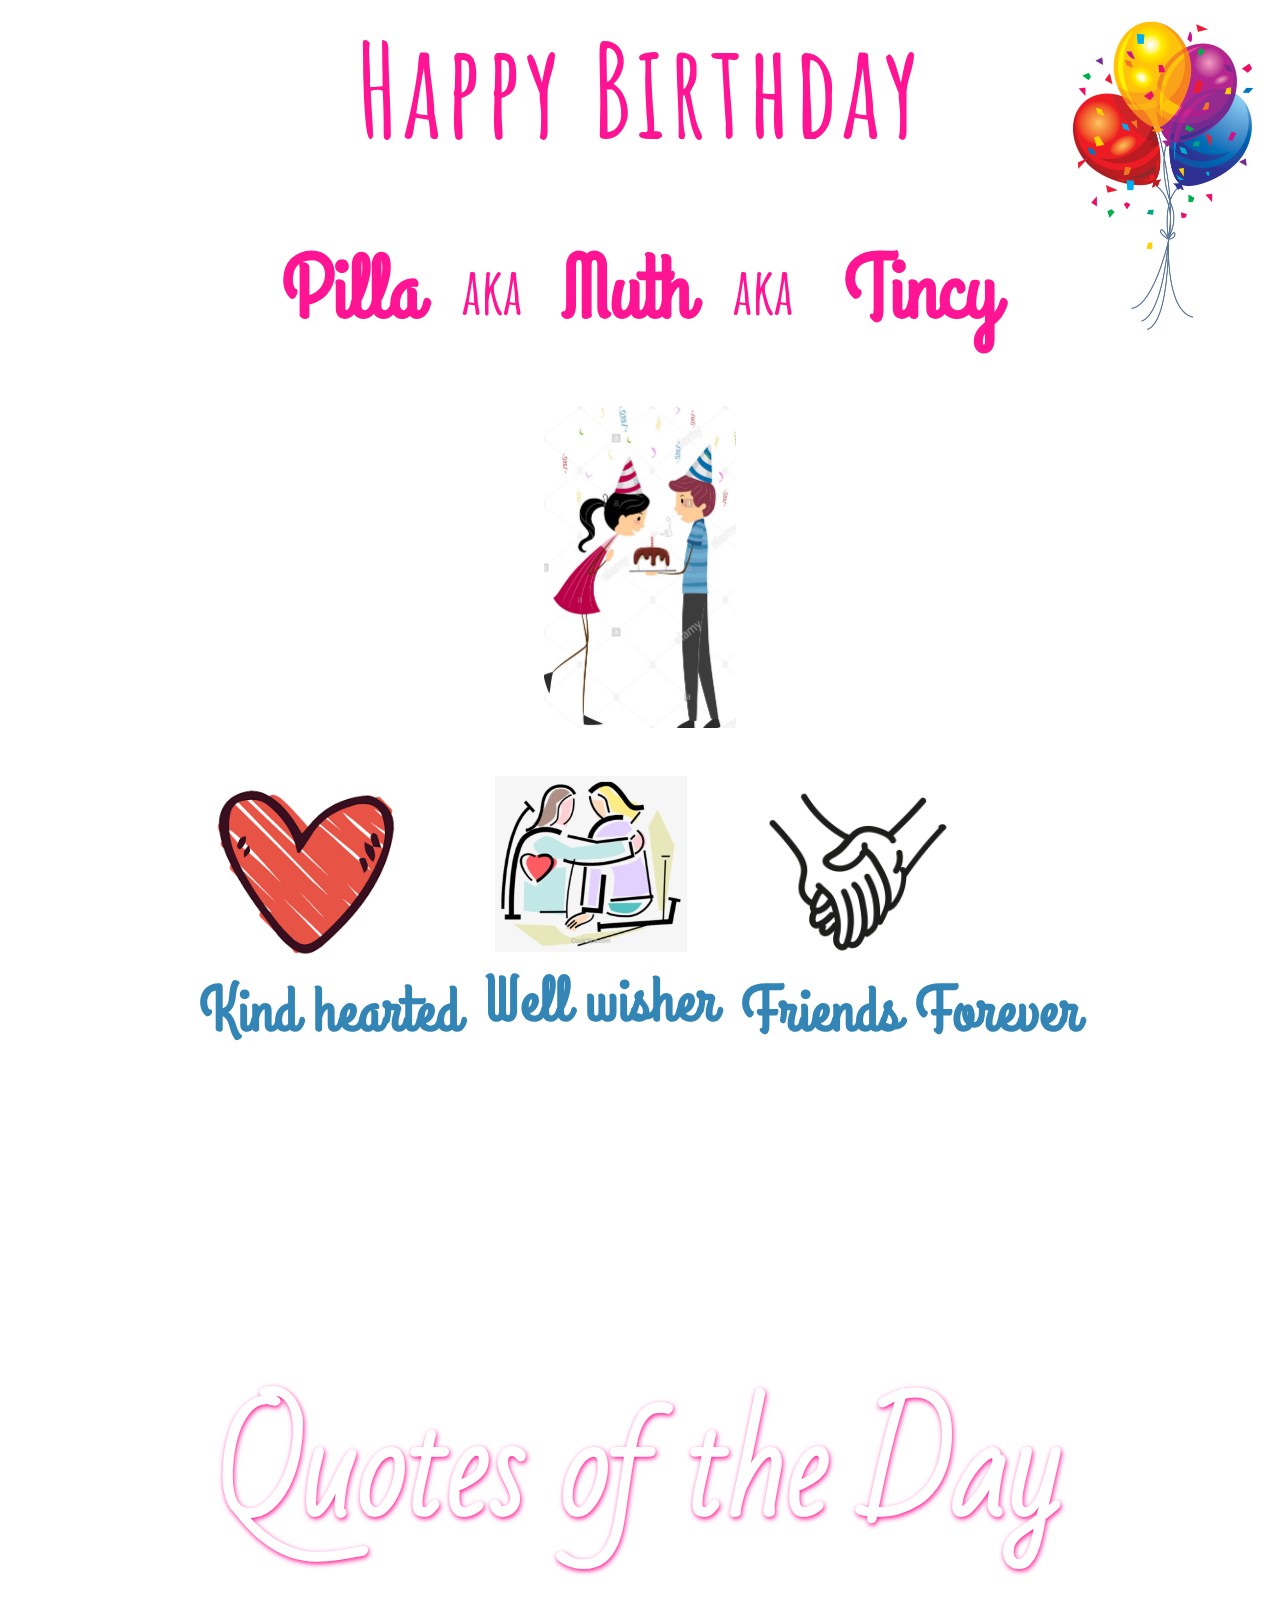
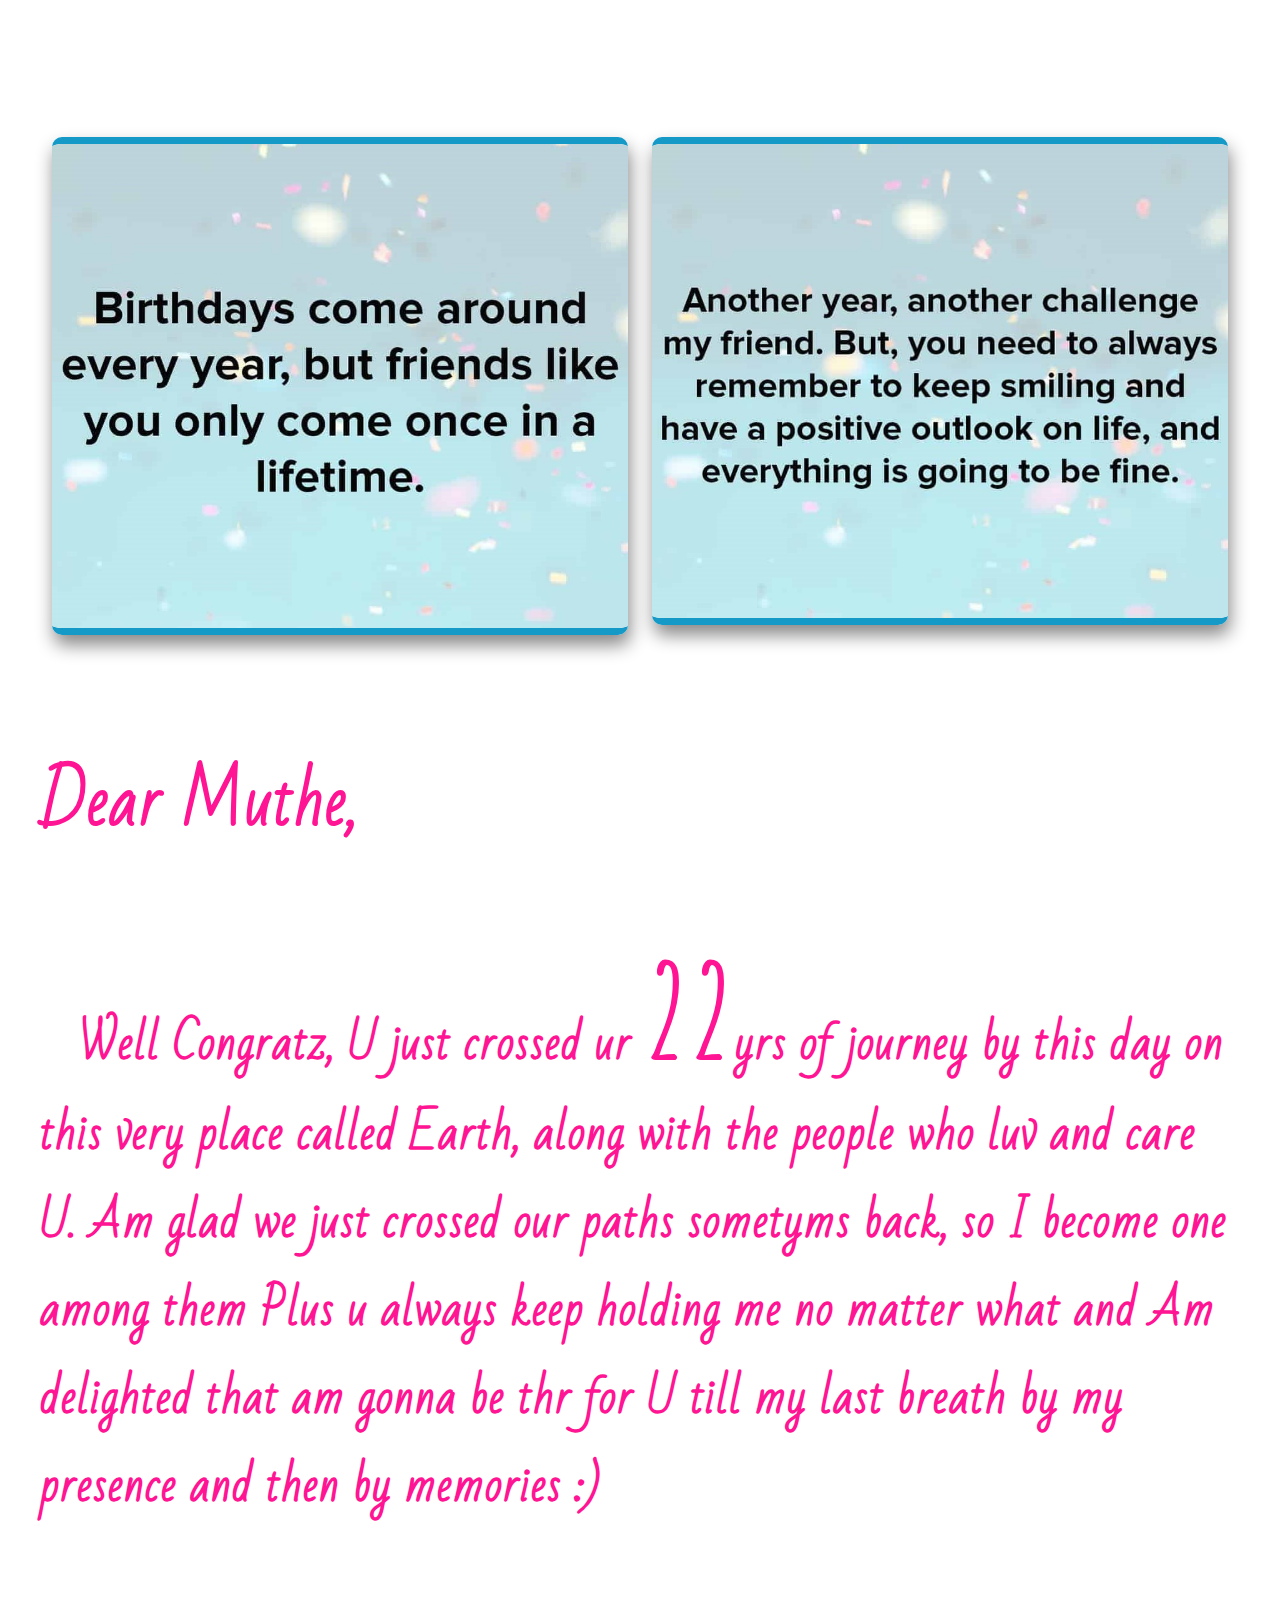
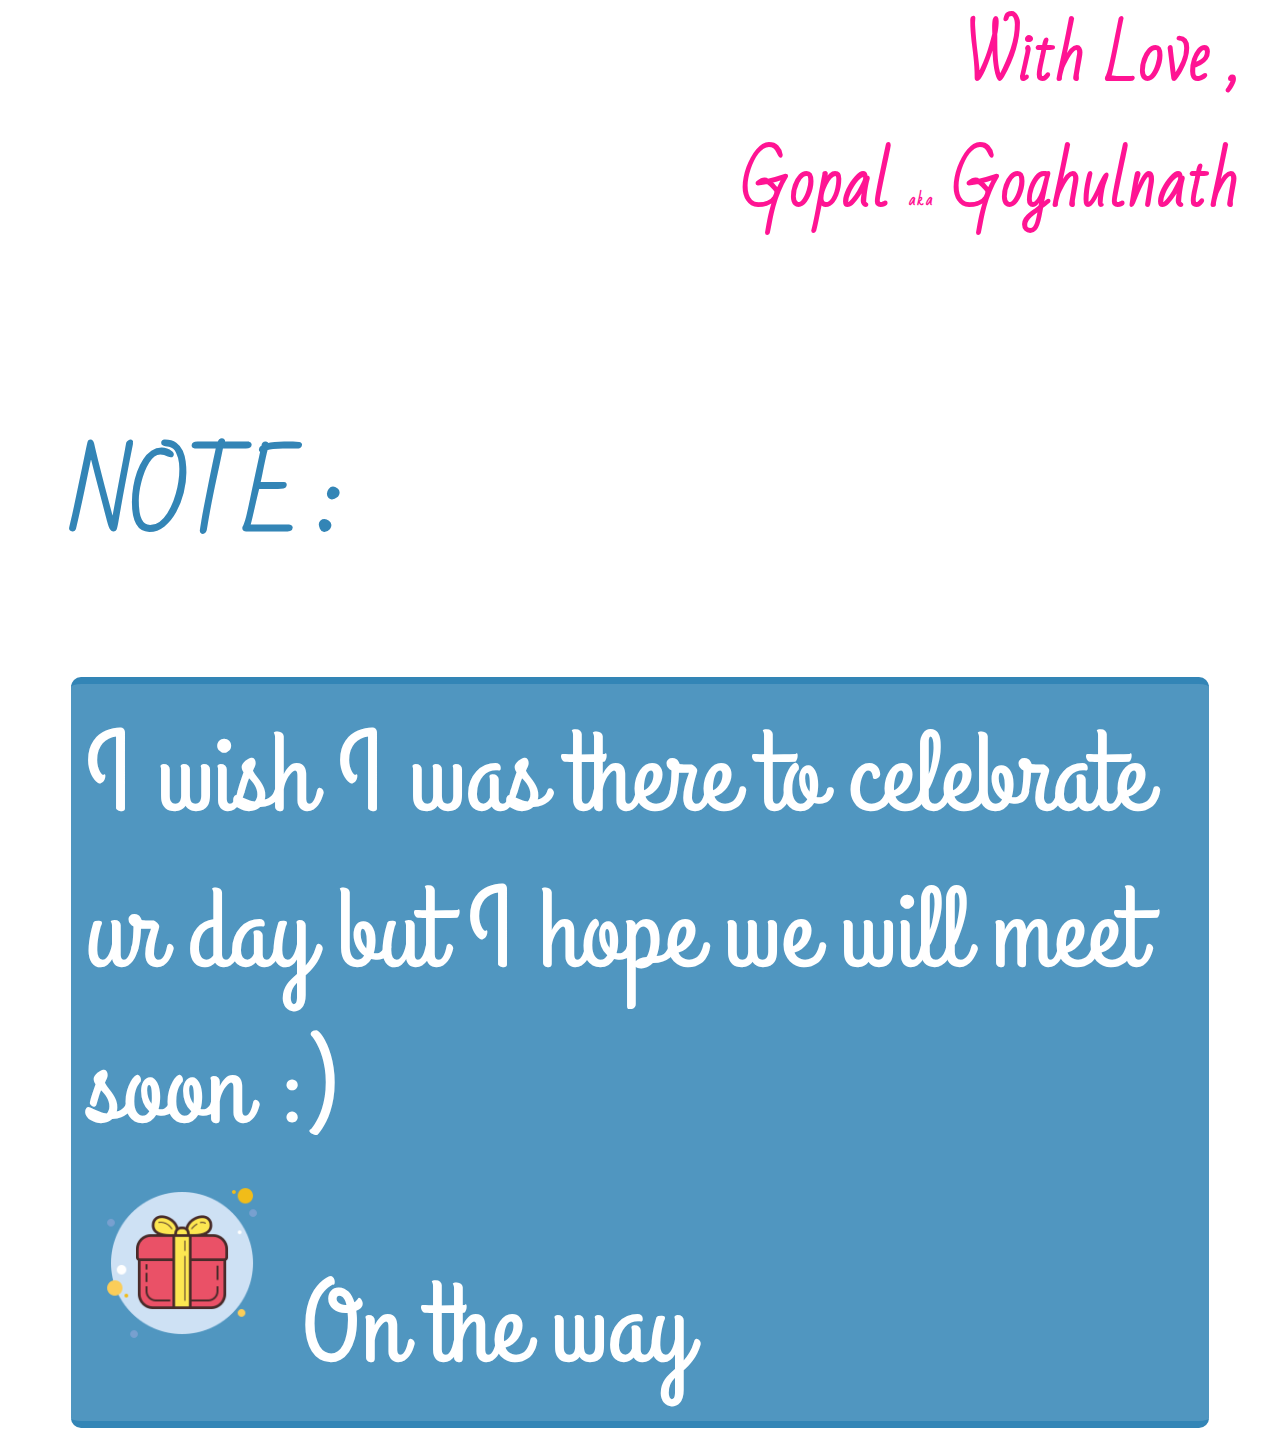
==== goodie.html @ f731a9ea "Update goodie.html" ====
<html><head>
    <meta charset="utf-8">
    <meta http-equiv="X-UA-Compatible" content="IE=edge">
    <title>MyGreetings</title>
    <meta name="viewport" content="width=device-width, initial-scale=1">
    <link rel="icon" href="greeting.png" type="image/png" sizes="1500x1500">
    <link rel="stylesheet" type="text/css" media="screen" href="main.css">
    <script src="main.js"></script>
<link href="https://fonts.googleapis.com/css2?family=Amatic+SC:wght@700&amp;family=Architects+Daughter&amp;family=Bad+Script&amp;family=Great+Vibes&amp;family=Sacramento&amp;display=swap" rel="stylesheet">
<link href="https://fonts.googleapis.com/css2?family=Grand+Hotel&amp;display=swap" rel="stylesheet">
    
<style>
       #fly{
            animation-name: show;
            animation-fill-mode: forwards;
            animation-duration: 1s;
            animation-delay: 2s;
        }
        @keyframes show{
                0%{
                    top:-10px;
                    
                }
                100%{
                    top:20px;
                   
                }
            }
body{
    color:deeppink; 
}
h1,h2{
text-align: center; 

} 
h1{
    font-size:10vw;
    font-family: 'Amatic SC', cursive;
    letter-spacing: 4px;
} 
h2{ 
    margin-top: -25px; 
    font-size: 30px;
    font-size:7vw; 
    font-family: 'Grand Hotel', cursive;
}
span{
    font-family: 'Amatic SC', cursive;
    font-size: 5vw ;
}
#cake{
    margin-top: -20px;
}

#flex-container{
            display: flex;
            justify-content:center;
            
        }
        img{
            width:15vw;
            height: auto;
            
        }
        .threes{
            margin-left: 10px;
        }
        h6{
            text-align: center;
            font-size: 5vw;
            font-family:'Grand Hotel', cursive ;
            letter-spacing: 1px;
            margin-top: 0px;
            color:#3385b6;
    
        }
        .flex-item{ 
            padding: 12px;
        }
    
    
     .quote{
            border-radius: 10px;
            box-shadow: 2px 10px 18px #888888;
            width:45vw;
            height: auto;

        }
        .bor1, .bor2{
            border-top: 7px #1599c7 solid; 
            border-bottom: 7px #1599c7 solid;
        }
        /* .bor2{
            border-top: 7px #7f838e solid;
            border-bottom: 7px #7f838e solid;
           
        } */
        #myWish{
            width: 95%;
            font-family:bad script;
            font-weight: bold;
            margin: auto;
            padding: 10px;  
            letter-spacing: 1px; 
            font-size:3.5vw;
        }  
        p{
            font-size: 5vw;
        } 
        #yrs{
            font-size: 10vw;
            font-weight: bold;
        }
        h3{
            font-size: 10vw;
            font-family: bad script;
            text-align: center;
            color:white;
            text-shadow: 1px 2px 5px deeppink;
        }
        footer{
            width: 90%;
            margin: auto;
        }
        #footer-note{
            font-size: 9vw;
            font-family:'Grand Hotel', cursive ;
            color:white;  
            padding: 15px; 
            background-color:#3385b6db ;
            border-radius: 10px;
            border-top: 7px #3385b6 solid;
            border-bottom: 7px #3385b6 solid;
            
        }
        #foot-head{
            font-family: 'bad script', cursive;
            font-size:7vw;
            font-weight:bold;
            color:#3385b6;
        }
</style>
</head>
<body bgcolor="white">
<img src="balloon.png" alt="" style="position: absolute;top:20px;right:20px;" id="fly">
   
<h1>Happy Birthday </h1>
    <h2>
        Pilla 
        &nbsp;<span>aka</span>&nbsp;
        Muth
        &nbsp;<span>aka </span>&nbsp;
        Tincy
    </h2> 

   <center> <img id="cake" src="bday3.jpg" width="200vw" height="auto">
    </center>
<br>
<br>

<div id="flex-container">

    <div class="flex-item">
        <img src="h1.png" alt="mcc"  class="threes">
        <h6>Kind hearted</h6>
    </div>

    <div class="flex-item">
        <img src="w1.png" alt="mcc"  class="threes">
        <h6 style="margin-top:6px;">Well wisher</h6>
    </div>

    <div class="flex-item">
        <img src="t3.png" alt="mcc" class="threes" style="margin-left: 20px;">
        <h6>Friends Forever</h6>
    </div>

</div>
    <h3>Quotes of the Day</h3>
   <div id="flex-container">
        <div class="flex-item border1">
            <img src="nq1.jpg" alt="quote1" class="quote bor1">
        </div>
        <div class="flex-item border2">
            <img src="nq3.jpg" alt="quote1" class="quote bor2">
        </div>
    </div>

<br>

 
    <div id="myWish">
        <p>Dear Muthe,</p>
       
       &nbsp;&nbsp; Well Congratz, U just crossed ur <span id="yrs">22</span>yrs of journey by this day on this very place called Earth, along with the people who luv and care U.
        Am glad we just crossed our paths sometyms back, so I become one among them Plus u always keep holding me no matter what and
        Am delighted that am gonna be thr for U till my last breath by my presence and then by memories :)
        
        <p style="text-align: right;">With Love , <br>Gopal <span style="font-family:bad script ;font-size: 15px;">aka</span> Goghulnath</p>
    </div>

    <footer>
        <p id="foot-head">NOTE :</p>
        <div id="footer-note">
        I wish I was there to celebrate ur day but I hope we will meet soon :) <br>
    <img src="gift.png" alt="Gift is on the way" >
     On the way
        </div>
    </footer>
    <br>
 </body>
 
 
 <script>
    document.addEventListener("DOMContentLoaded",()=>{
        alert("Welcome! Have fun & great day:)") 
     })
     
 </script>
 
 </html>
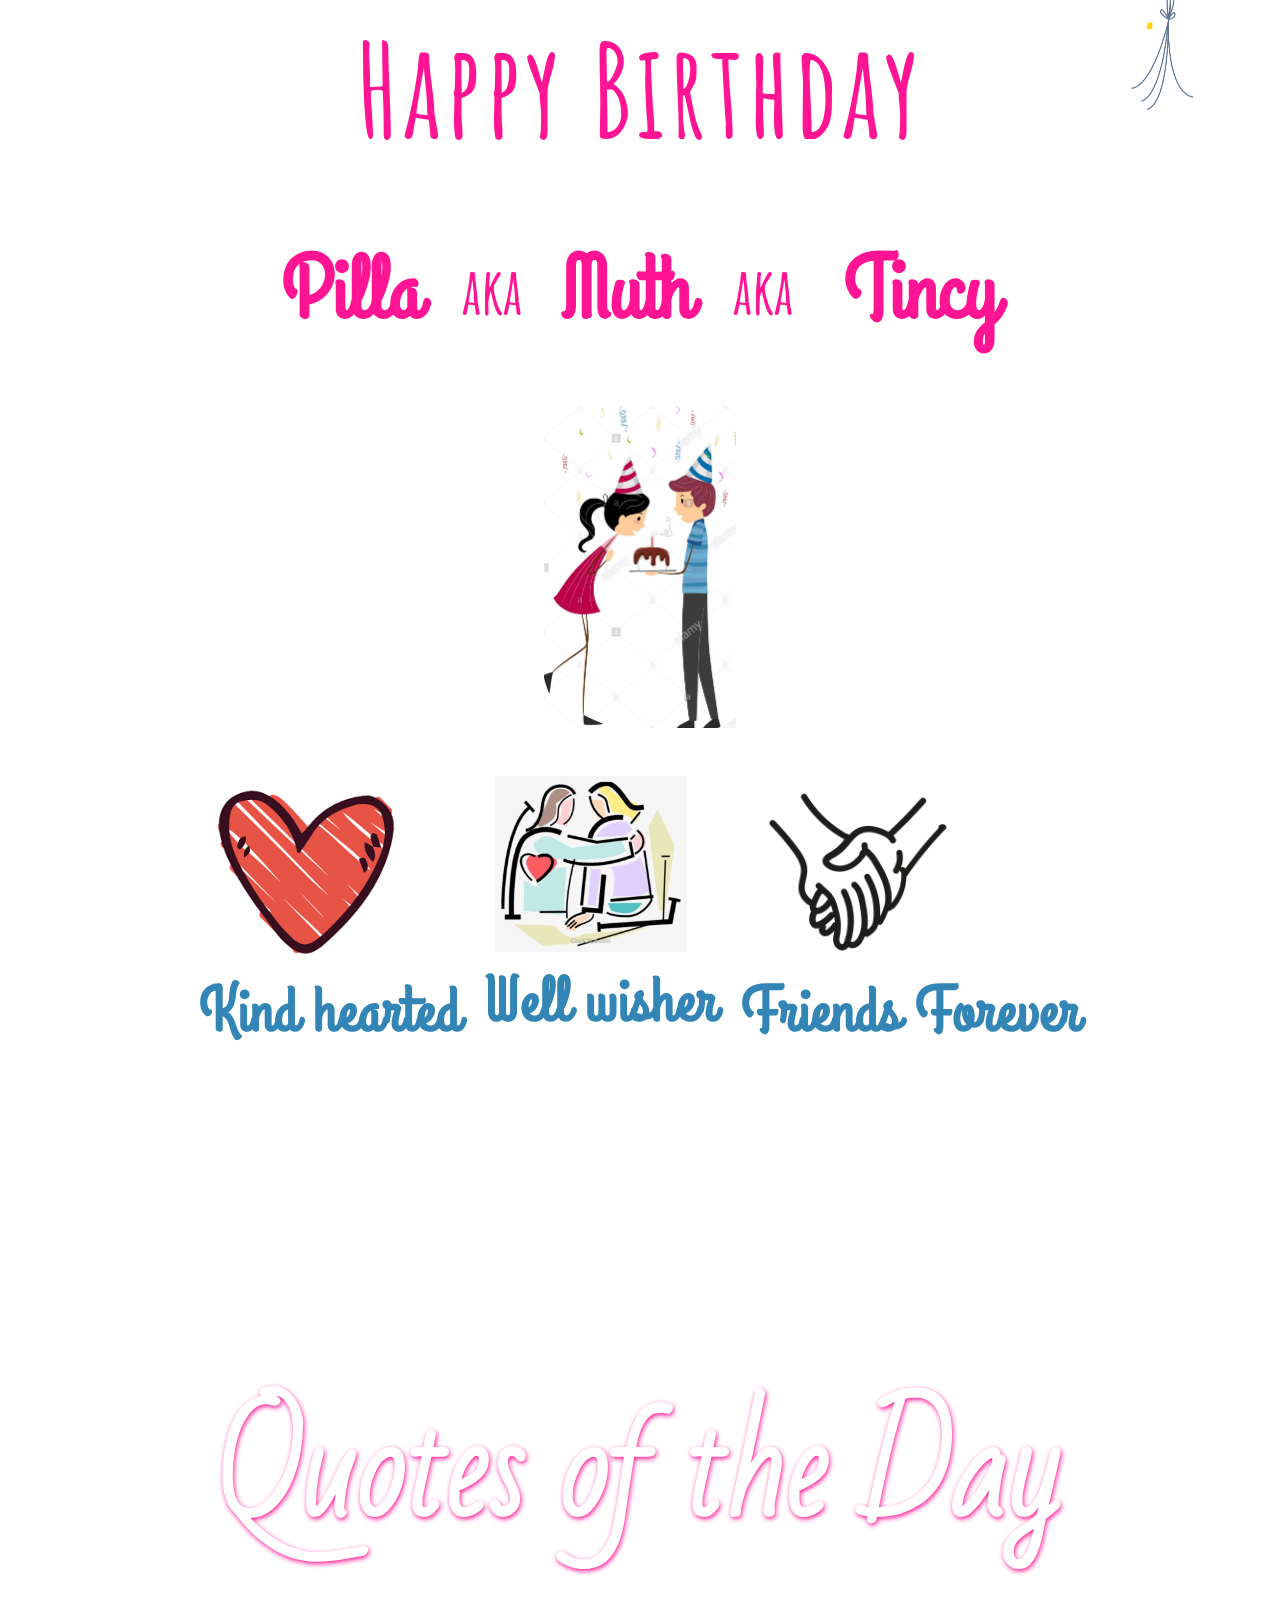
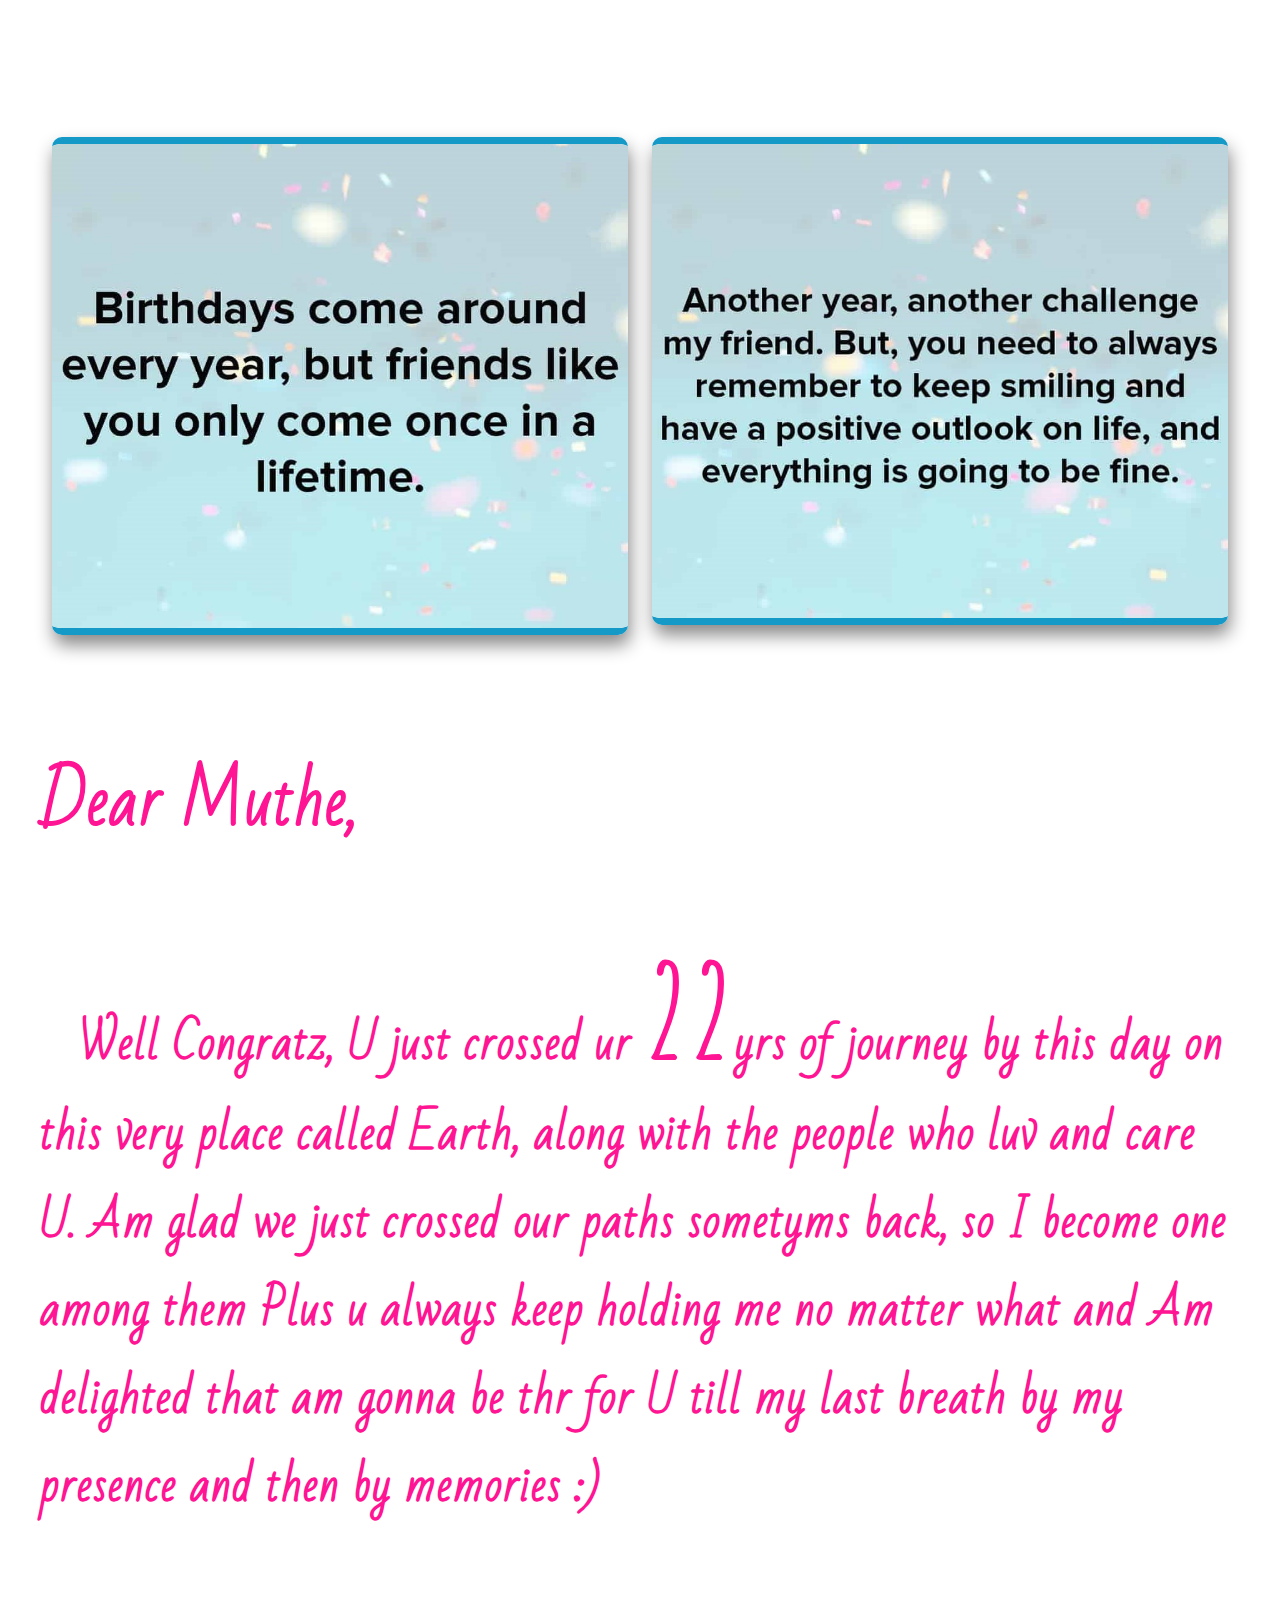
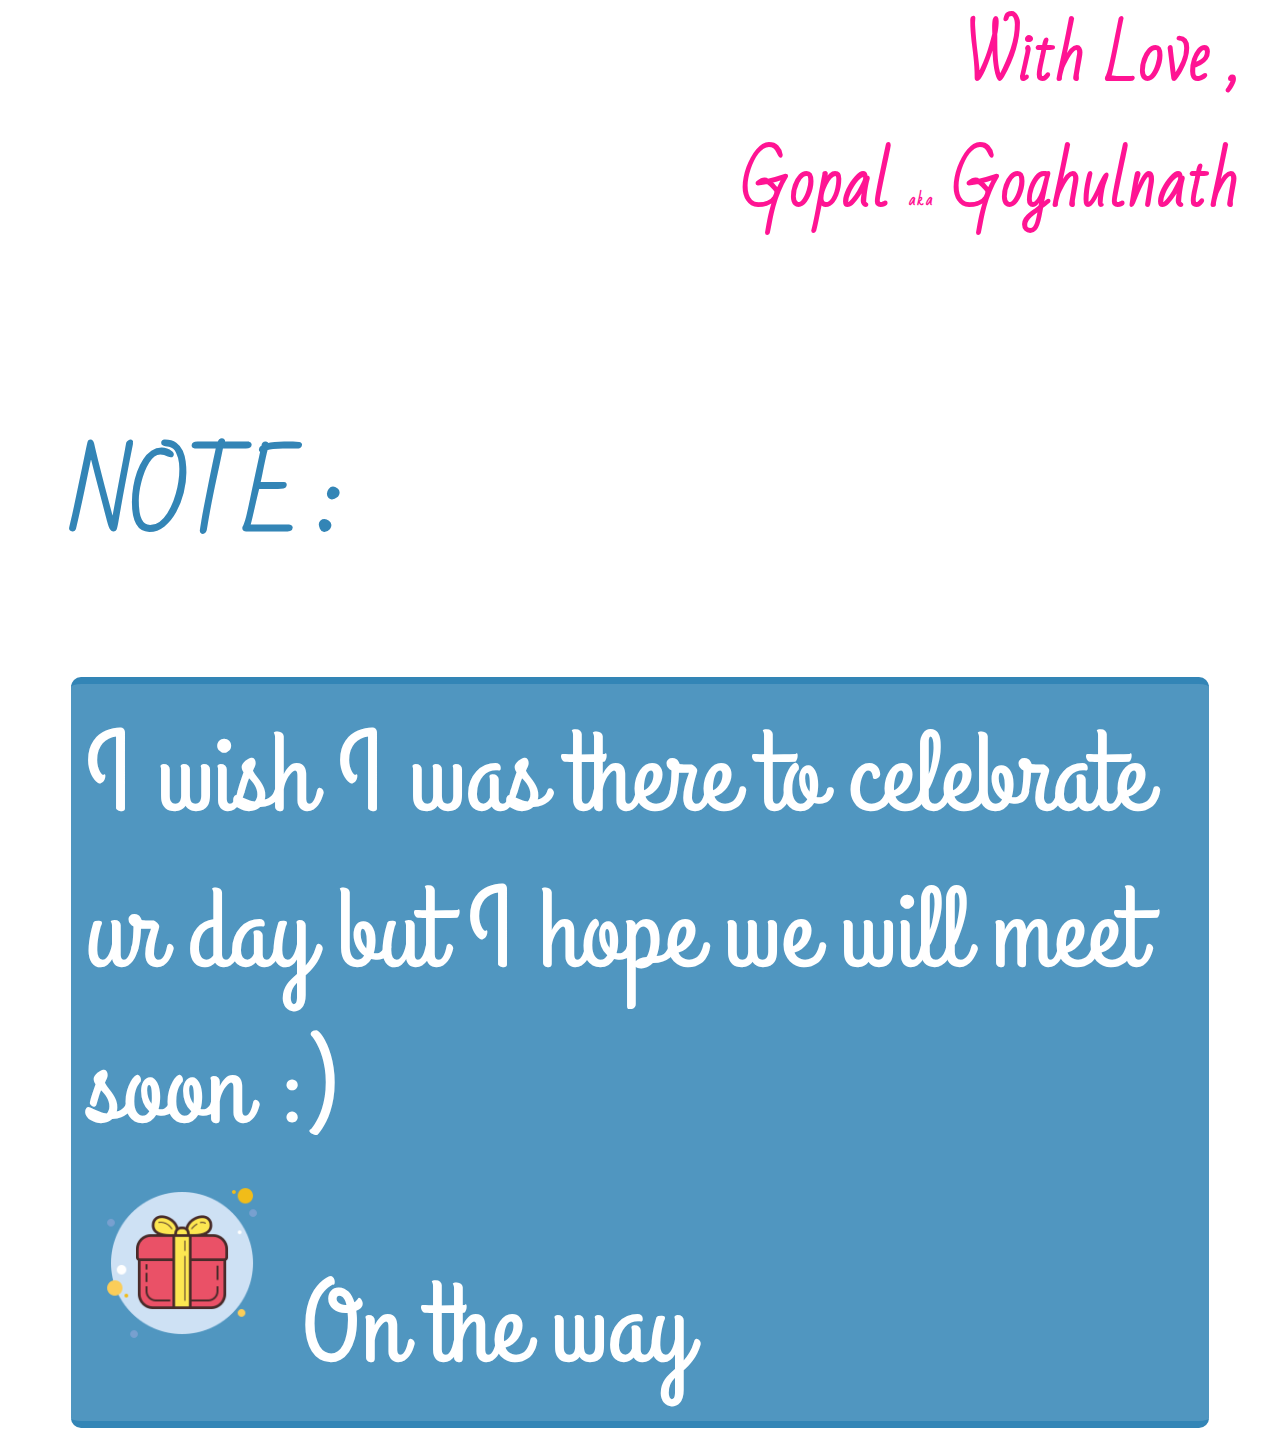
==== commit e04d08e4: "Update goodie.html" ====
--- a/goodie.html
+++ b/goodie.html
@@ -14,11 +14,11 @@
             animation-name: show;
             animation-fill-mode: forwards;
             animation-duration: 1s;
-            animation-delay: 2s;
+            animation-delay: 1s;
         }
         @keyframes show{
                 0%{
-                    top:-10px;
+                    top:-200px;
                     
                 }
                 100%{
@@ -142,7 +142,7 @@
 </style>
 </head>
 <body bgcolor="white">
-<img src="balloon.png" alt="" style="position: absolute;top:20px;right:20px;" id="fly">
+<img src="balloon.png" alt="" style="position: absolute;top:-200px;right:20px;" id="fly">
    
 <h1>Happy Birthday </h1>
     <h2>
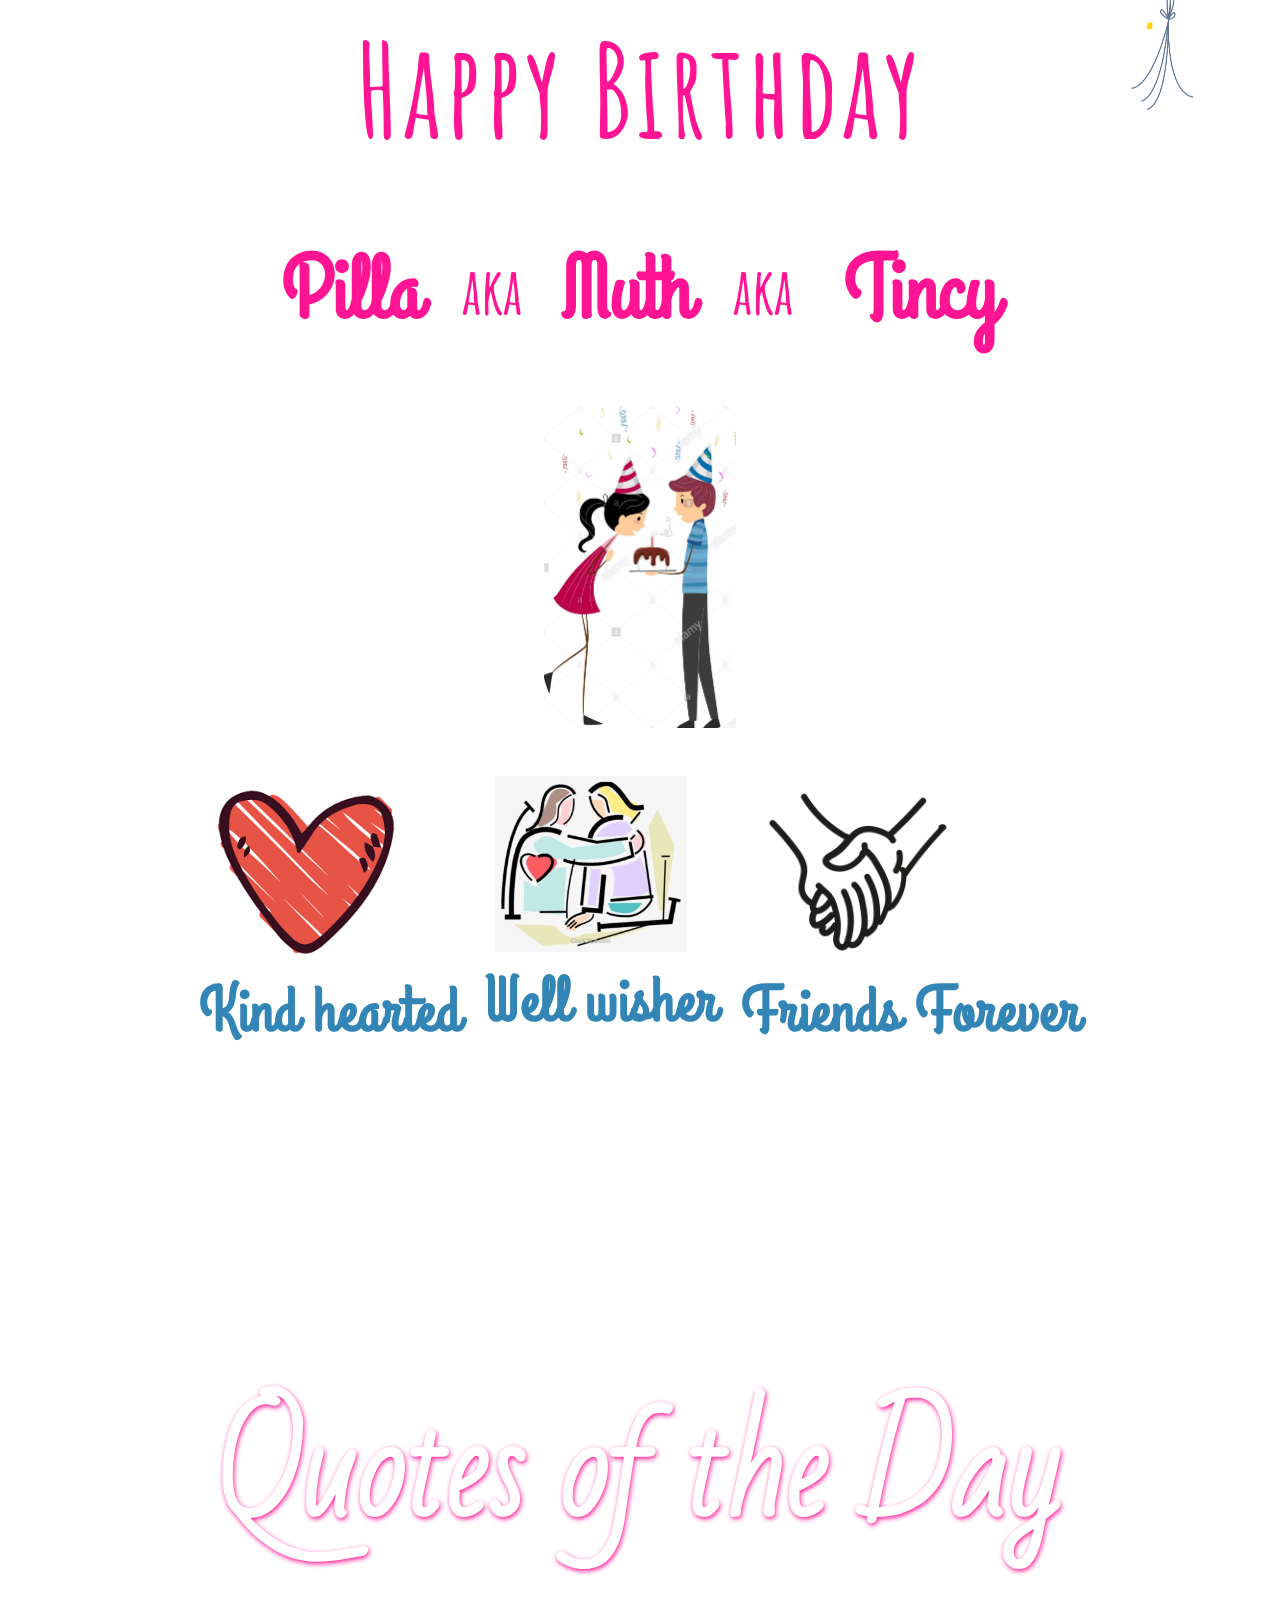
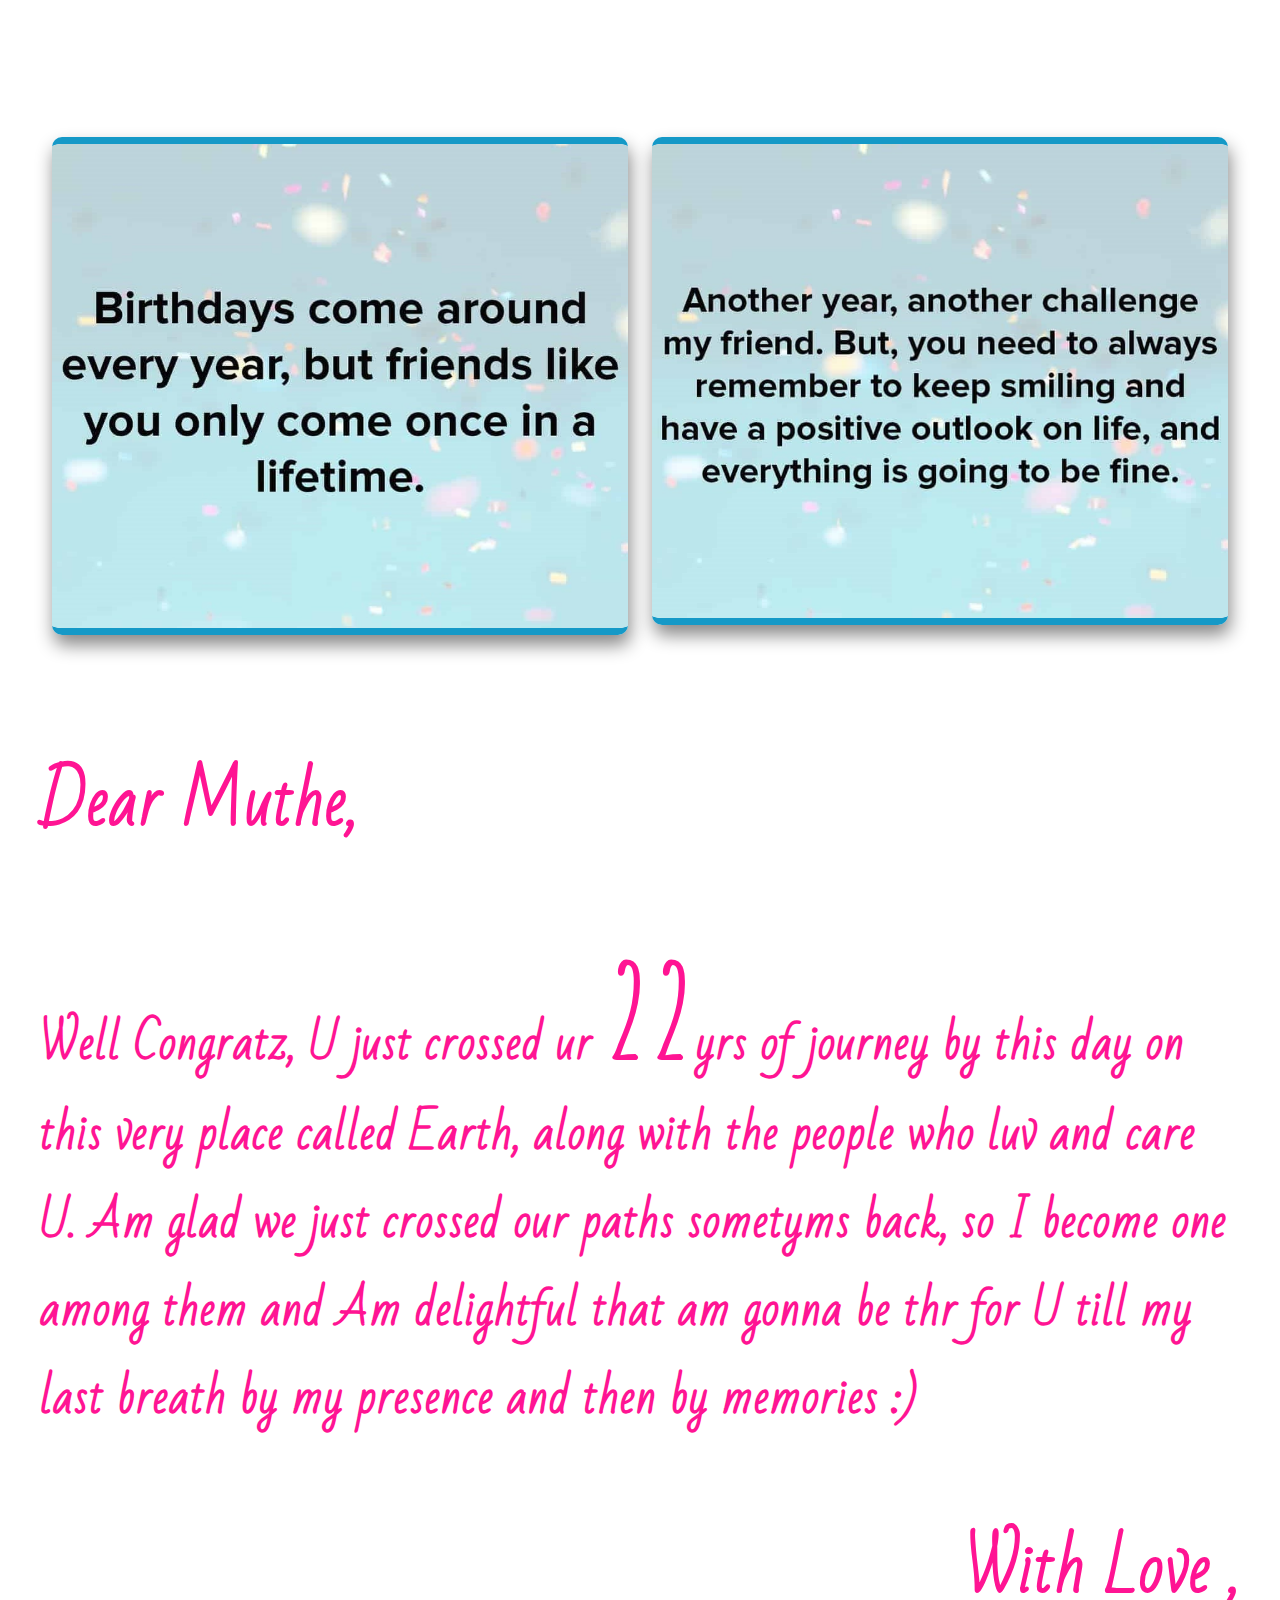
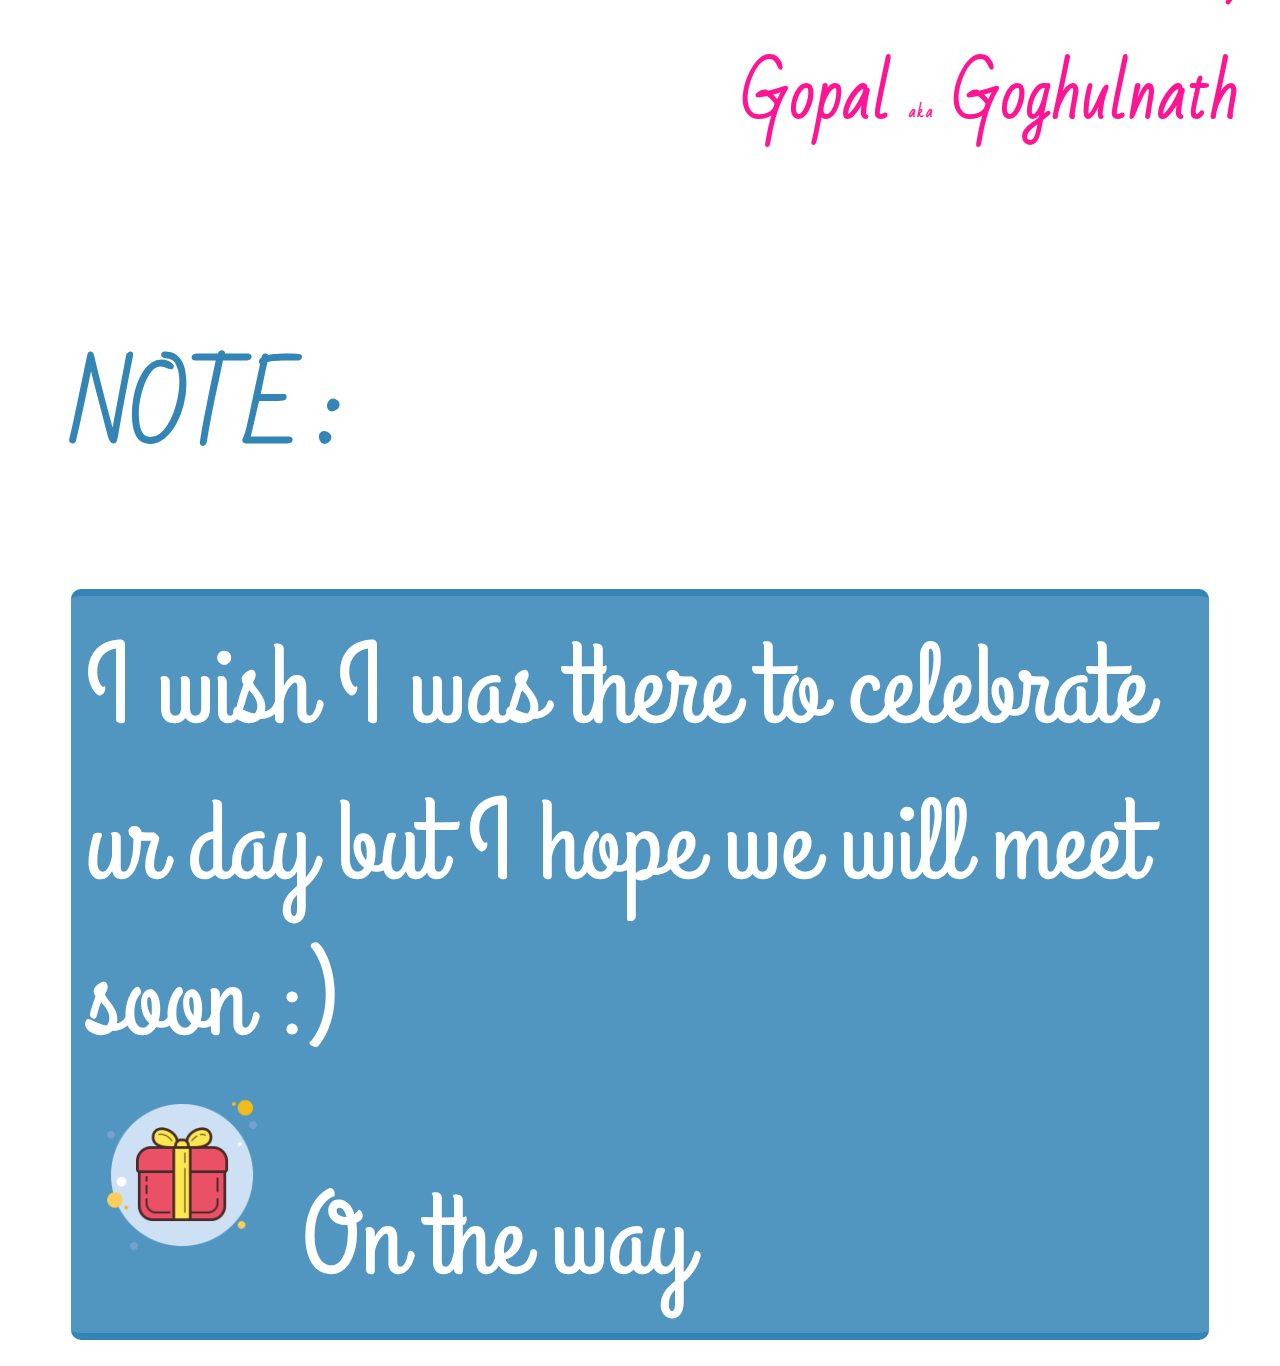
==== commit 208145be: "Update goodie.html" ====
--- a/goodie.html
+++ b/goodie.html
@@ -3,14 +3,14 @@
     <meta http-equiv="X-UA-Compatible" content="IE=edge">
     <title>MyGreetings</title>
     <meta name="viewport" content="width=device-width, initial-scale=1">
-    <link rel="icon" href="greeting.png" type="image/png" sizes="1500x1500">
+    <link rel="icon" href="greeting.png" type="image/gif" sizes="1500x1500">
     <link rel="stylesheet" type="text/css" media="screen" href="main.css">
     <script src="main.js"></script>
 <link href="https://fonts.googleapis.com/css2?family=Amatic+SC:wght@700&amp;family=Architects+Daughter&amp;family=Bad+Script&amp;family=Great+Vibes&amp;family=Sacramento&amp;display=swap" rel="stylesheet">
 <link href="https://fonts.googleapis.com/css2?family=Grand+Hotel&amp;display=swap" rel="stylesheet">
     
 <style>
-       #fly{
+        #fly{
             animation-name: show;
             animation-fill-mode: forwards;
             animation-duration: 1s;
@@ -27,19 +27,19 @@
                 }
             }
 body{
-    color:deeppink; 
+    color:deeppink;
 }
 h1,h2{
 text-align: center; 
 
-} 
+}
 h1{
     font-size:10vw;
     font-family: 'Amatic SC', cursive;
     letter-spacing: 4px;
 } 
-h2{ 
-    margin-top: -25px; 
+h2{
+    margin-top: -25px;
     font-size: 30px;
     font-size:7vw; 
     font-family: 'Grand Hotel', cursive;
@@ -74,7 +74,7 @@
             color:#3385b6;
     
         }
-        .flex-item{ 
+        .flex-item{
             padding: 12px;
         }
     
@@ -87,7 +87,7 @@
 
         }
         .bor1, .bor2{
-            border-top: 7px #1599c7 solid; 
+            border-top: 7px #1599c7 solid;
             border-bottom: 7px #1599c7 solid;
         }
         /* .bor2{
@@ -139,6 +139,7 @@
             font-weight:bold;
             color:#3385b6;
         }
+ 
 </style>
 </head>
 <body bgcolor="white">
@@ -188,13 +189,13 @@
 
 <br>
 
- 
+
     <div id="myWish">
         <p>Dear Muthe,</p>
        
-       &nbsp;&nbsp; Well Congratz, U just crossed ur <span id="yrs">22</span>yrs of journey by this day on this very place called Earth, along with the people who luv and care U.
-        Am glad we just crossed our paths sometyms back, so I become one among them Plus u always keep holding me no matter what and
-        Am delighted that am gonna be thr for U till my last breath by my presence and then by memories :)
+        Well Congratz, U just crossed ur <span id="yrs">22</span>yrs of journey by this day on this very place called Earth, along with the people who luv and care U.
+        Am glad we just crossed our paths sometyms back, so I become one among them and
+        Am delightful that am gonna be thr for U till my last breath by my presence and then by memories :)
         
         <p style="text-align: right;">With Love , <br>Gopal <span style="font-family:bad script ;font-size: 15px;">aka</span> Goghulnath</p>
     </div>
@@ -212,10 +213,11 @@
  
  
  <script>
-    document.addEventListener("DOMContentLoaded",()=>{
+      document.addEventListener("DOMContentLoaded",()=>{
         alert("Welcome! Have fun & great day:)") 
      })
-     
+      
+    
  </script>
  
  </html>
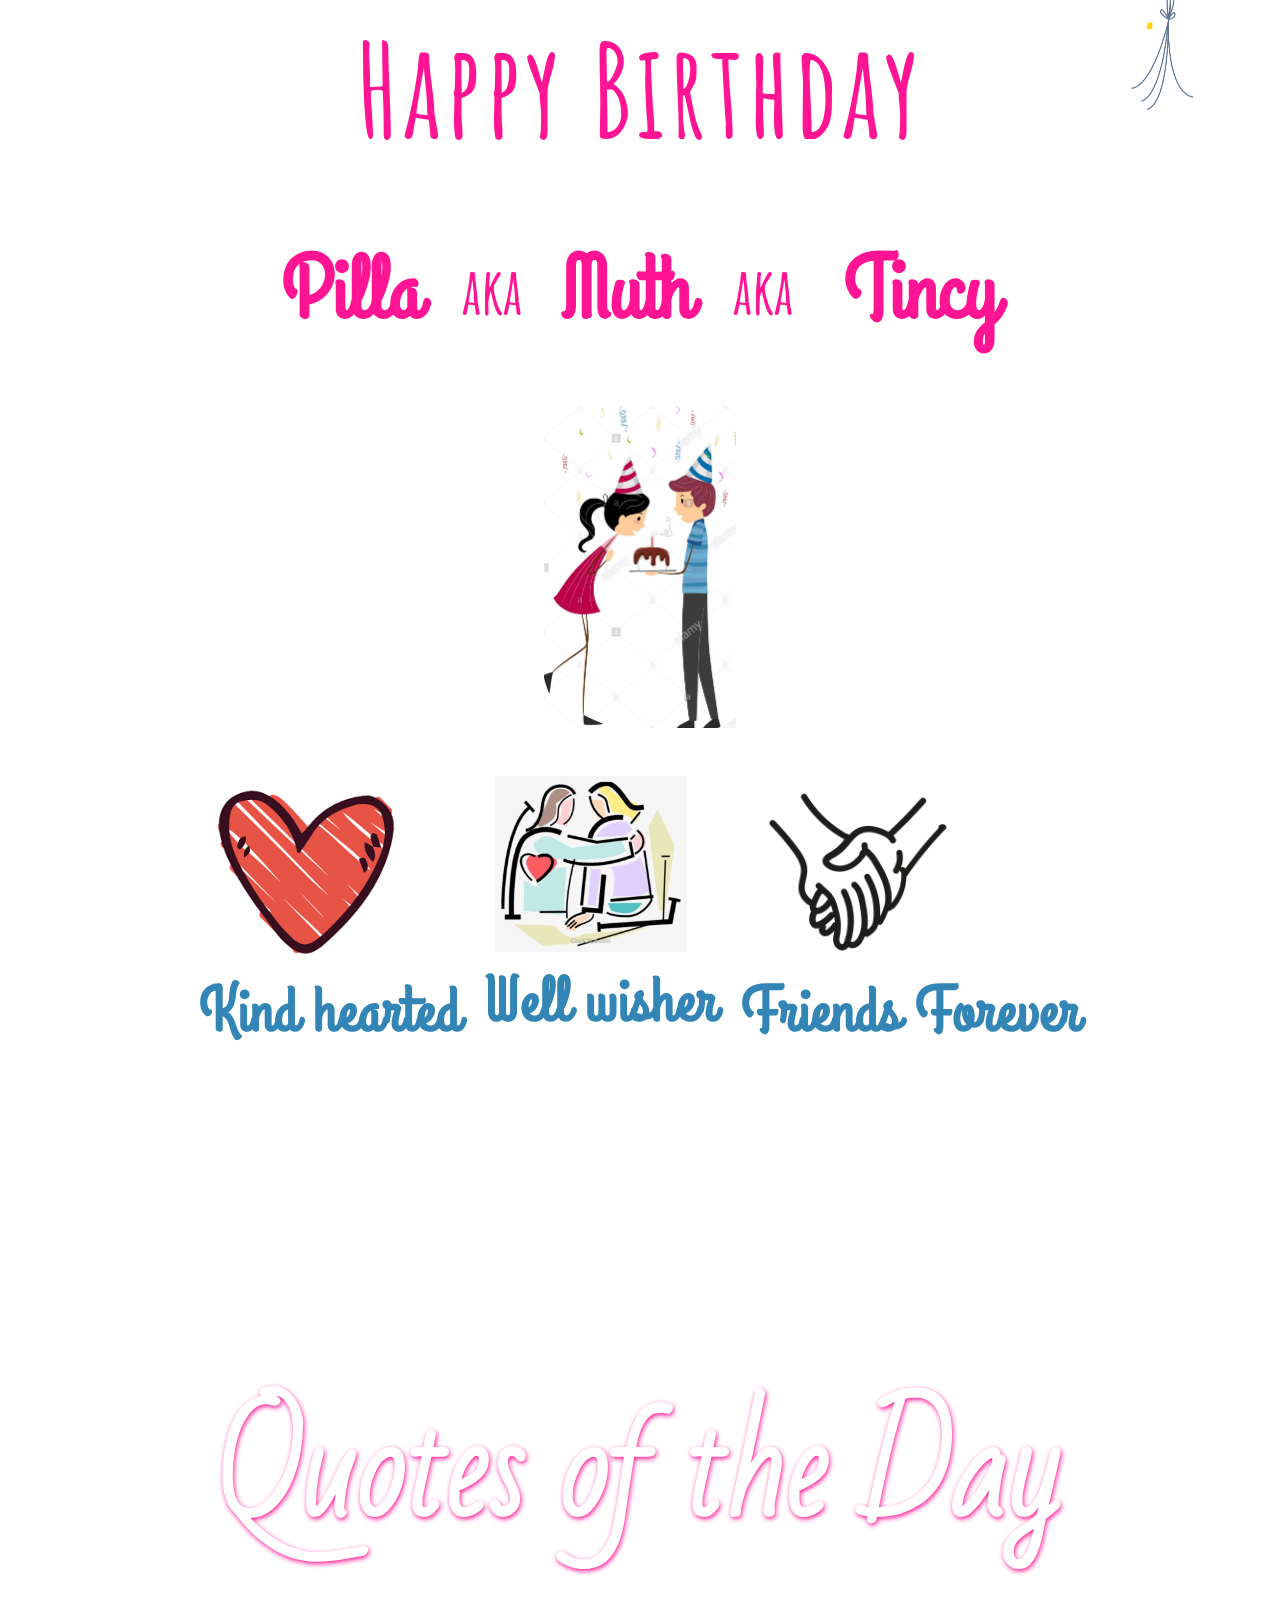
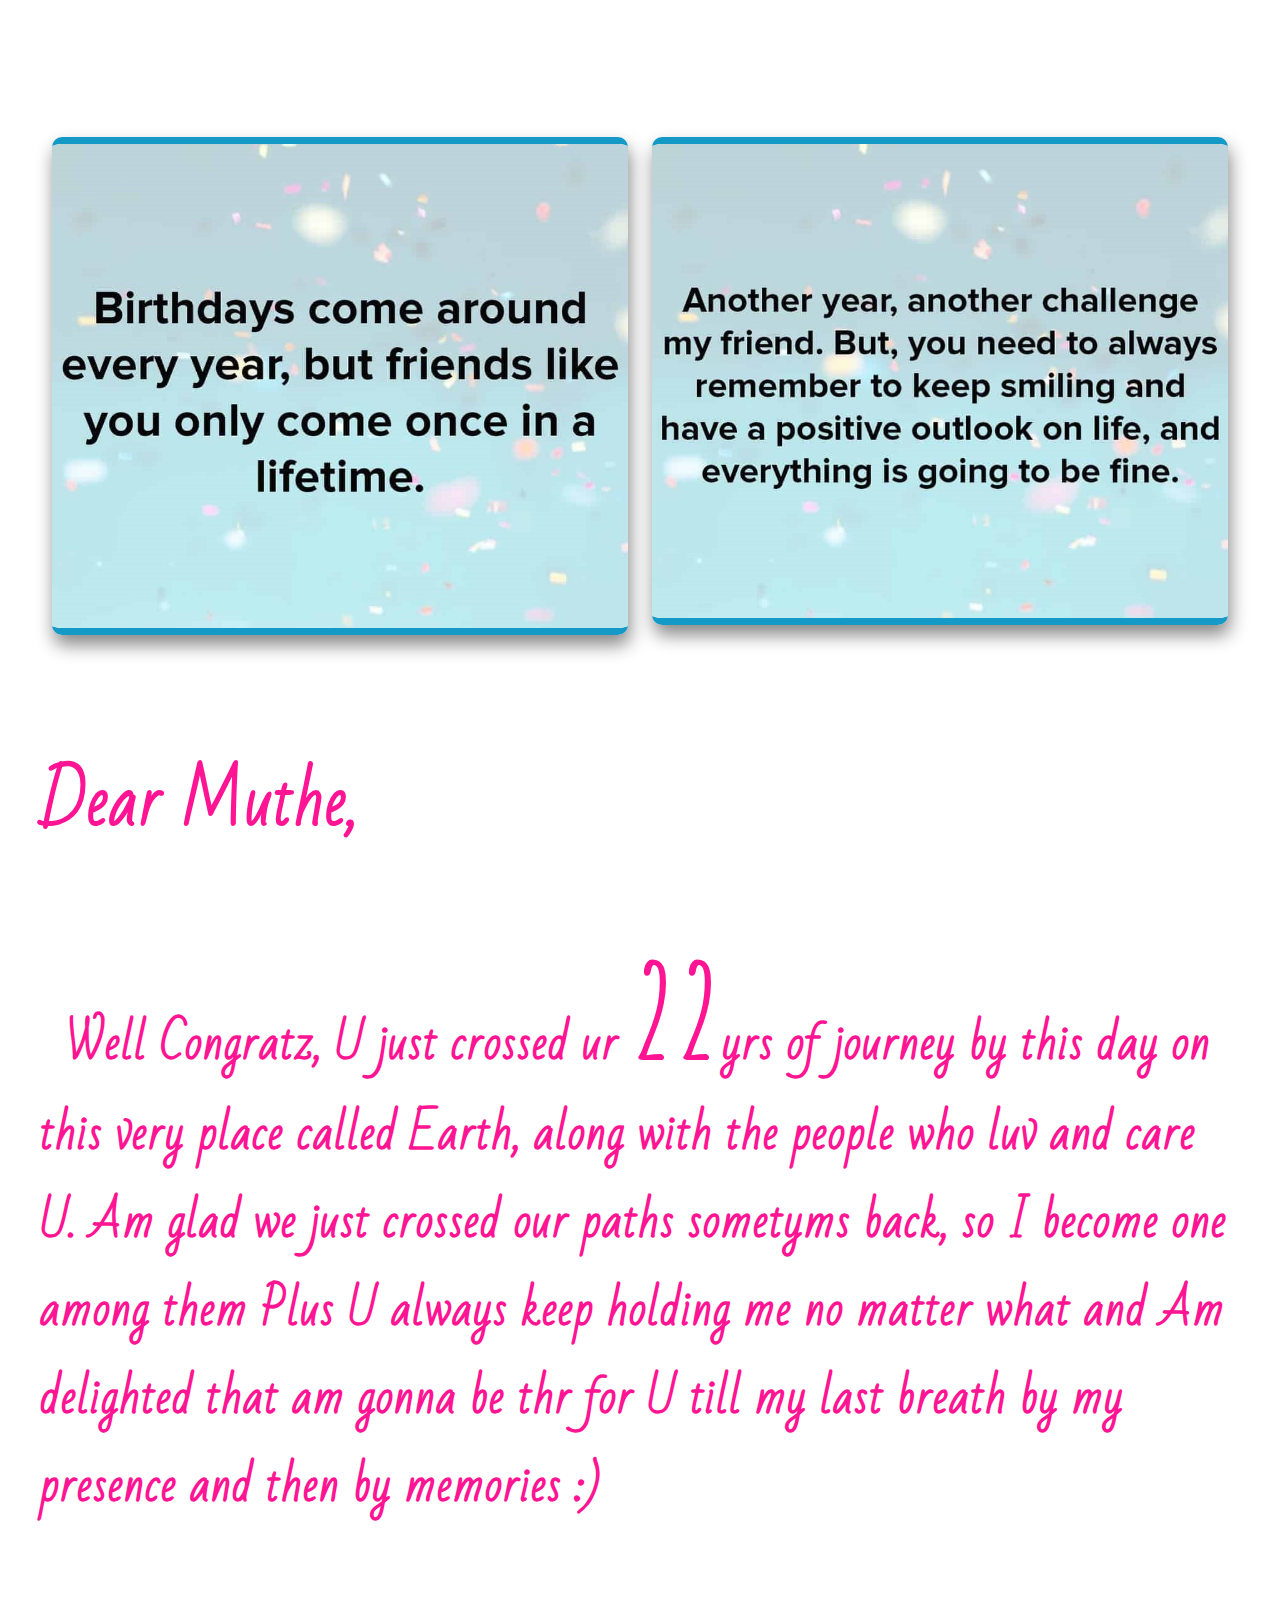
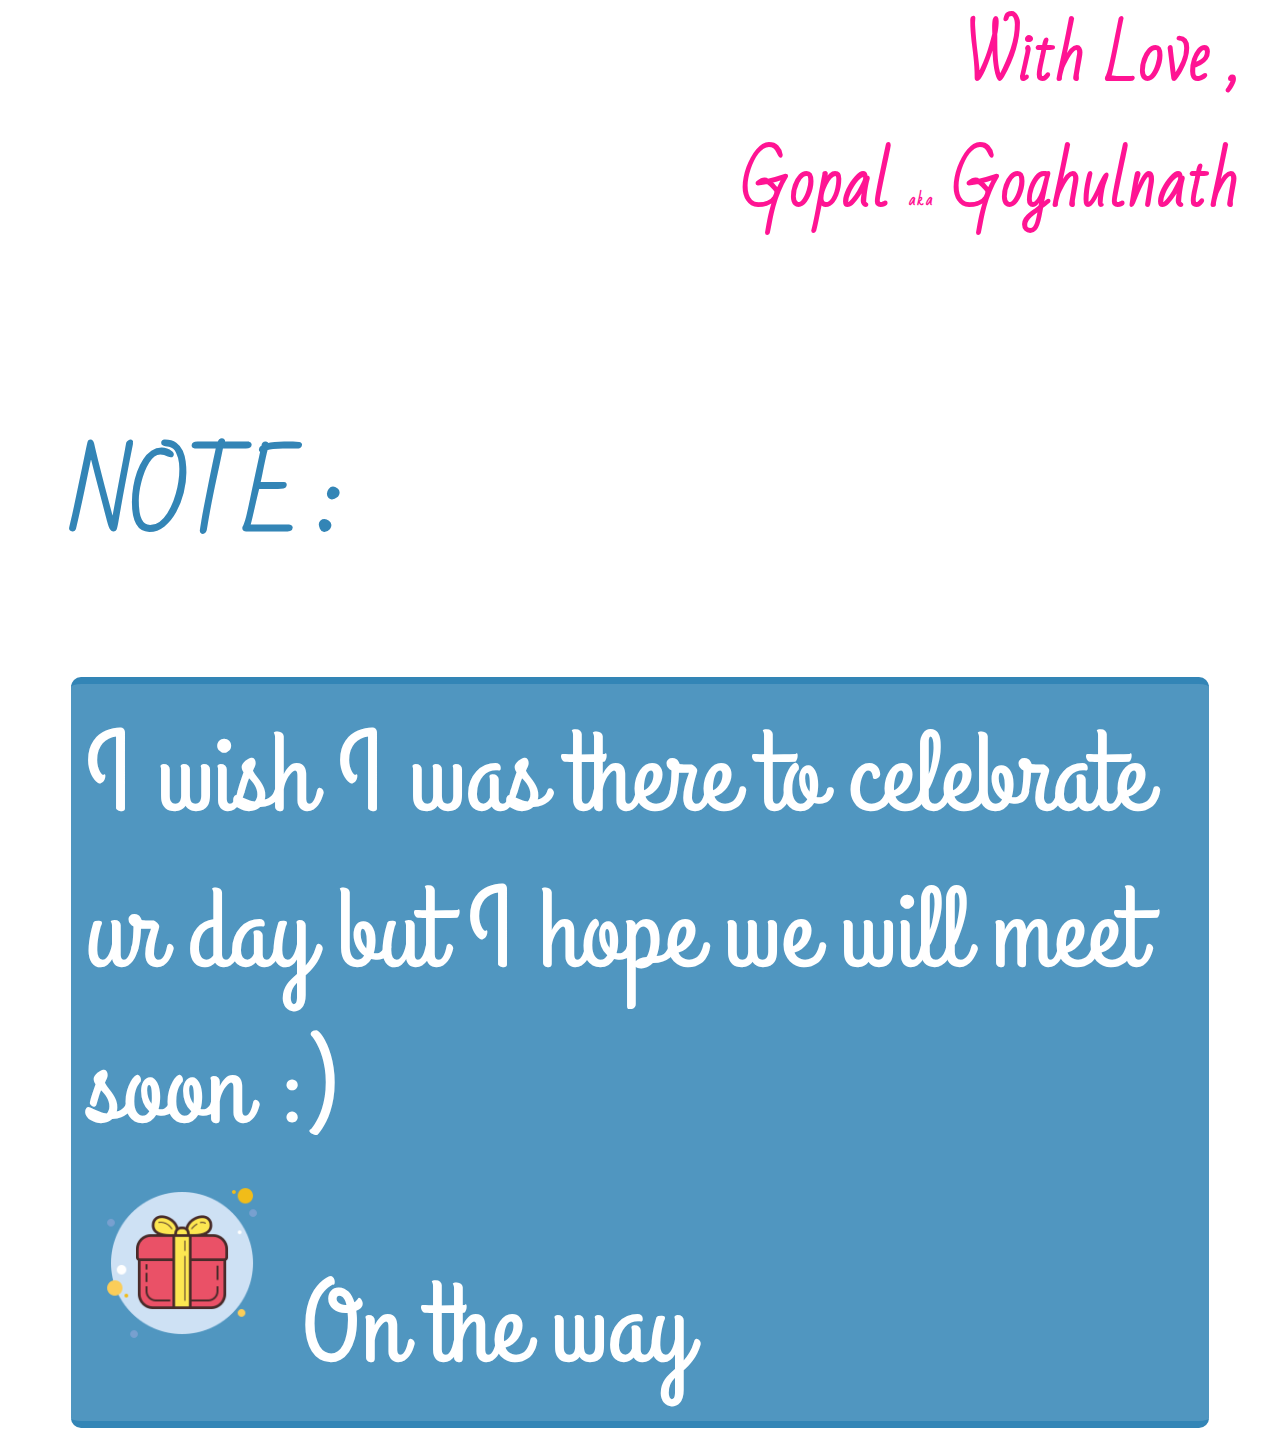
==== commit 7dbe86e7: "Update goodie.html" ====
--- a/goodie.html
+++ b/goodie.html
@@ -1,4 +1,5 @@
-<html><head>
+<html>
+    <head>
     <meta charset="utf-8">
     <meta http-equiv="X-UA-Compatible" content="IE=edge">
     <title>MyGreetings</title>
@@ -193,9 +194,9 @@
     <div id="myWish">
         <p>Dear Muthe,</p>
        
-        Well Congratz, U just crossed ur <span id="yrs">22</span>yrs of journey by this day on this very place called Earth, along with the people who luv and care U.
-        Am glad we just crossed our paths sometyms back, so I become one among them and
-        Am delightful that am gonna be thr for U till my last breath by my presence and then by memories :)
+        &nbsp; Well Congratz, U just crossed ur <span id="yrs">22</span>yrs of journey by this day on this very place called Earth, along with the people who luv and care U.
+        Am glad we just crossed our paths sometyms back, so I become one among them Plus U always keep holding me no matter what and
+        Am delighted that am gonna be thr for U till my last breath by my presence and then by memories :)
         
         <p style="text-align: right;">With Love , <br>Gopal <span style="font-family:bad script ;font-size: 15px;">aka</span> Goghulnath</p>
     </div>
